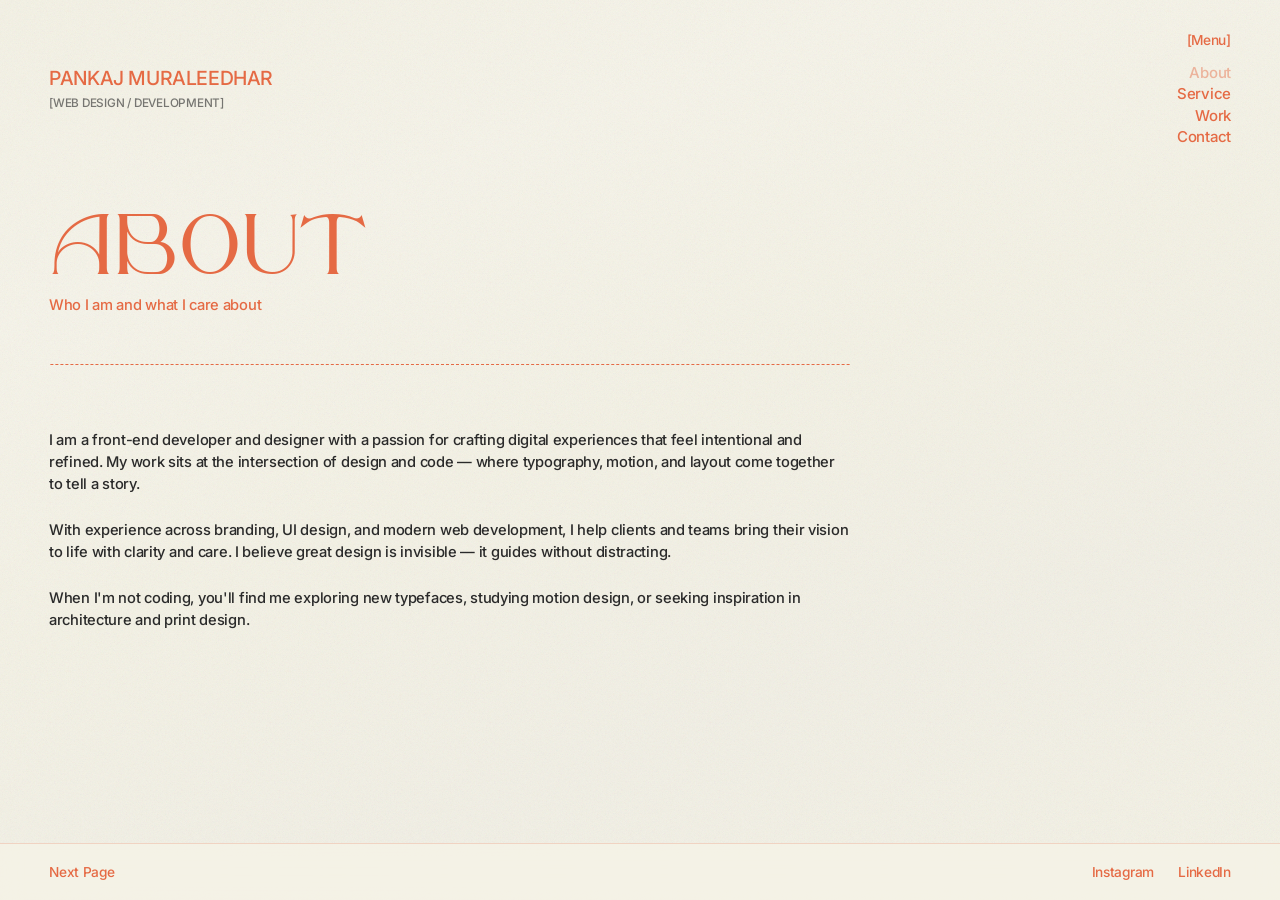
==== about.html @ d6f52b7b "Initial portfolio setup" ====
<!DOCTYPE html>
<html lang="en">
  <head>
    <meta charset="UTF-8" />
    <meta name="viewport" content="width=device-width, initial-scale=1.0" />
    <title>Portfolio | About</title>
    <meta name="description" content="About — front-end developer and designer." />
    <link rel="preconnect" href="https://fonts.googleapis.com" />
    <link rel="preconnect" href="https://fonts.gstatic.com" crossorigin />
    <link
      href="https://fonts.googleapis.com/css2?family=Inter:ital,opsz,wght@0,14..32,100..900;1,14..32,100..900&display=swap"
      rel="stylesheet"
    />
    <link rel="stylesheet" href="css/style.css" />
  </head>
  <body class="page-inner">
    <div class="page page-enter">
      <header class="site-header site-header--inner">
        <a href="index.html" class="site-header__brand">
          <span class="site-header__brand-name"></span>
          <span class="site-header__brand-role"></span>
        </a>
        <div class="site-header__right">
          <nav class="site-nav" aria-label="Main menu">
            <span class="site-nav__label">[Menu]</span>
            <ul class="site-nav__list"></ul>
          </nav>
          <button class="menu-btn" type="button" aria-label="Open menu">
            [Menu]
          </button>
        </div>
      </header>

      <main class="page-content">
        <header class="page-header">
          <h1 class="page-header__title">about</h1>
          <p class="page-header__subtitle">Who I am and what I care about</p>
          <div class="page-header__border" aria-hidden="true"></div>
        </header>
        <div class="page-content__body">
          <p>
            I am a front-end developer and designer with a passion for
            crafting digital experiences that feel intentional and refined.
            My work sits at the intersection of design and code — where
            typography, motion, and layout come together to tell a story.
          </p>
          <p>
            With experience across branding, UI design, and modern web
            development, I help clients and teams bring their vision to life
            with clarity and care. I believe great design is invisible — it
            guides without distracting.
          </p>
          <p>
            When I'm not coding, you'll find me exploring new typefaces,
            studying motion design, or seeking inspiration in architecture
            and print design.
          </p>
        </div>
      </main>

      <nav class="page-nav" aria-label="Page navigation">
        <a href="service.html" class="page-nav__link page-nav__next">Next Page</a>
        <div class="page-nav__socials"></div>
      </nav>
    </div>

    <nav class="menu-overlay" aria-label="Main menu" aria-hidden="true">
      <button class="menu-overlay__close" type="button" aria-label="Close menu">
        [Close]
      </button>
      <ul class="menu-overlay__list"></ul>
    </nav>

    <script src="js/config.js"></script>
    <script src="js/main.js"></script>
  </body>
</html>
---- css/style.css ----
@font-face {
  font-family: "The Night Watch";
  src: url("../fonts/TheNightWatch.ttf") format("truetype");
  font-weight: 400;
  font-style: normal;
  font-display: swap;
}

:root {
  --color-theme: #e56a44;
  --color-bg: #f4f2e6;
  --color-bg-alt: #f6f4ea;
  --color-bg-deep: #eeece2;
  --color-bg-surface: rgba(244, 242, 230, 0.9);
  --color-text: #e56a44;
  --color-text-inner: #2a2a2a;
  --color-muted: rgba(229, 106, 68, 0.72);
  --color-muted-inner: rgba(42, 42, 42, 0.62);
  --color-on-theme: #f4f2e6;
  --color-border: rgba(229, 106, 68, 0.22);
  --color-border-inner: rgba(42, 42, 42, 0.12);
  --font-name: "The Night Watch", serif;
  --font-body: "Inter", sans-serif;
  --ease-out: cubic-bezier(0.22, 1, 0.36, 1);
  --page-padding: clamp(1rem, 0.14rem + 3.66vw, 6rem);
  --project-max: 1024px;
  --text-7xl: clamp(4rem, 2.5915rem + 6.0094vw, 8rem);
  --text-page-title: clamp(3rem, 2.5625rem + 3.472vw, 6.3125rem);
  --text-6xl: clamp(3.5rem, 2.7277rem + 3.2952vw, 8rem);
  --text-3xl: clamp(2rem, 1.8239rem + 0.7512vw, 2.5rem);
  --text-lg: clamp(0.875rem, 0.787rem + 0.3756vw, 1.125rem);
  --text-base: clamp(0.8125rem, 0.7685rem + 0.1878vw, 0.9375rem);
  --text-sm: clamp(0.75rem, 0.706rem + 0.1878vw, 0.875rem);
  --text-xs: clamp(0.625rem, 0.583rem + 0.1878vw, 0.75rem);
  --grain-image: url("data:image/svg+xml,%3Csvg viewBox='0 0 512 512' xmlns='http://www.w3.org/2000/svg'%3E%3Cfilter id='n'%3E%3CfeTurbulence type='fractalNoise' baseFrequency='0.75' numOctaves='4' stitchTiles='stitch'/%3E%3C/filter%3E%3Crect width='100%25' height='100%25' filter='url(%23n)'/%3E%3C/svg%3E");
}

*,
*::before,
*::after {
  box-sizing: border-box;
  margin: 0;
  padding: 0;
}

html {
  scroll-behavior: smooth;
  background-color: var(--color-bg);
}

body {
  position: relative;
  min-height: 100vh;
  background: transparent;
  color: var(--color-text);
  font-family: var(--font-body);
  font-size: 16px;
  font-weight: 500;
  line-height: 1.2;
  letter-spacing: -0.02em;
  -webkit-font-smoothing: antialiased;
  overflow-x: hidden;
}

body::before {
  content: "";
  position: fixed;
  inset: 0;
  z-index: -2;
  background:
    linear-gradient(
      160deg,
      #f4f2e6 0%,
      #f6f4ea 24%,
      #f4f2e6 48%,
      #f2f0e6 72%,
      #f4f2e6 100%
    );
}

body::after {
  content: "";
  position: fixed;
  inset: 0;
  z-index: -1;
  pointer-events: none;
  opacity: 0.1;
  mix-blend-mode: multiply;
  background-image: var(--grain-image);
  background-repeat: repeat;
  background-size: 220px 220px;
}

body.page-home {
  color: var(--color-text);
}

body.page-inner {
  color: var(--color-text-inner);
}

body.menu-open {
  overflow: hidden;
}

a {
  color: inherit;
  text-decoration: none;
}

button {
  font: inherit;
  color: inherit;
  background: none;
  border: none;
  cursor: pointer;
}

img {
  display: block;
  max-width: 100%;
}

/* Marquee */
.marquee {
  position: fixed;
  top: 0;
  left: 0;
  right: 0;
  z-index: 100;
  border-bottom: 1px solid rgba(240, 238, 226, 0.2);
  background: var(--color-theme);
  color: var(--color-on-theme);
  overflow: hidden;
  white-space: nowrap;
}

.marquee__track {
  display: flex;
  width: max-content;
  animation: marquee 40s linear infinite;
}

.marquee__content {
  display: flex;
  gap: 1rem;
  padding: 0.75rem 0;
}

.marquee__item {
  font-size: var(--text-sm);
  font-weight: 400;
  letter-spacing: -0.02em;
  white-space: nowrap;
}

@keyframes marquee {
  from {
    transform: translateX(0);
  }
  to {
    transform: translateX(-50%);
  }
}

/* Layout */
.page {
  min-height: 100vh;
  padding-top: 0;
}

body.page-home .page {
  padding-top: 2.5rem;
}

.container {
  width: 100%;
  max-width: 1400px;
  margin: 0 auto;
  padding: var(--page-padding);
}

/* Header */
.site-header {
  display: grid;
  grid-template-columns: 1fr auto;
  align-items: start;
  gap: 1rem;
  padding: 2rem var(--page-padding) 1rem;
}

.site-header--home {
  grid-template-columns: 1fr auto;
}

.site-header--inner {
  align-items: center;
}

.site-header__meta--home {
  display: flex;
  flex-direction: column;
  gap: 1.25rem;
}

.site-header__meta-block {
  display: flex;
  flex-direction: column;
  gap: 0.2rem;
}

.site-header__meta-label {
  font-size: var(--text-xs);
  letter-spacing: -0.02em;
  line-height: 1.2;
}

.site-header__meta-value {
  font-size: 15px;
  font-weight: 500;
  letter-spacing: -0.02em;
  line-height: 1.3;
}

.site-header__meta-time {
  display: flex;
  gap: 0.75rem;
}

.site-header__brand {
  display: flex;
  flex-direction: column;
  gap: 0.35rem;
  text-align: left;
  transition: opacity 0.3s;
}

.site-header__brand:hover {
  opacity: 0.55;
}

.site-header__brand-name {
  font-family: var(--font-body);
  font-size: clamp(1.03125rem, 0.9542rem + 0.3286vw, 1.25rem);
  font-weight: 500;
  letter-spacing: -0.02em;
  line-height: 1.2;
}

.site-header__brand-role {
  font-family: var(--font-body);
  font-size: var(--text-xs);
  font-weight: 500;
  letter-spacing: -0.02em;
  line-height: 1.2;
  color: var(--color-muted-inner);
}

.site-header--inner .site-header__brand-name,
.site-header--inner .site-header__right,
.site-header--inner .site-header__right .site-nav__label,
.site-header--inner .site-header__right .site-nav__link,
.site-header--inner .site-header__right .menu-btn {
  color: var(--color-theme);
}

.site-header--inner .site-header__right .site-nav__link.is-active {
  opacity: 0.45;
  color: var(--color-theme);
}

.site-header__center {
  display: none;
}

.site-header__logo {
  font-family: var(--font-body);
  font-size: clamp(1.03125rem, 0.9542rem + 0.3286vw, 1.25rem);
  font-weight: 500;
  letter-spacing: -0.02em;
  line-height: 1.2;
}

.site-header__right {
  display: flex;
  flex-direction: column;
  align-items: flex-end;
  gap: 0.5rem;
}

/* Desktop nav */
.site-nav {
  display: none;
  flex-direction: column;
  align-items: flex-end;
  gap: 0.4rem;
}

.site-nav__label {
  font-size: var(--text-sm);
  letter-spacing: -0.02em;
  margin-bottom: 0.5rem;
}

.site-nav__list {
  list-style: none;
  display: flex;
  flex-direction: column;
  align-items: flex-end;
  gap: 0.125rem;
}

.site-nav__link {
  font-size: 15px;
  letter-spacing: -0.02em;
  padding: 0.1rem 0;
  transition: opacity 0.3s;
  white-space: nowrap;
}

.site-nav__link:hover {
  opacity: 0.5;
}

.site-nav__link.is-active {
  opacity: 0.35;
}

.menu-btn {
  font-size: var(--text-sm);
  letter-spacing: -0.02em;
  position: relative;
  padding: 0.25rem 0;
}

.menu-btn::after {
  content: "";
  position: absolute;
  bottom: 0;
  left: 0;
  width: 100%;
  height: 1px;
  background: currentColor;
  transform: scaleX(0);
  transform-origin: right;
  transition: transform 0.4s var(--ease-out);
}

.menu-btn:hover::after {
  transform: scaleX(1);
  transform-origin: left;
}

/* Hero */
.hero {
  display: flex;
  flex-direction: column;
  justify-content: center;
  min-height: calc(100vh - 8rem);
  padding: 2rem var(--page-padding) 4rem;
}

.hero__title {
  font-family: var(--font-name);
  font-size: var(--text-6xl);
  font-weight: 400;
  line-height: 1;
  letter-spacing: -0.02em;
  opacity: 0;
  transform: translateY(30px);
  animation: fadeUp 1s var(--ease-out) 0.2s forwards;
}

.hero__subtitle {
  font-size: var(--text-sm);
  letter-spacing: -0.02em;
  line-height: 1.4;
  margin-bottom: 2.5rem;
  opacity: 0;
  animation: fadeUp 1s var(--ease-out) 0.5s forwards;
}

.hero__intro {
  max-width: 28rem;
  font-size: var(--text-base);
  font-weight: 500;
  line-height: 1.5;
  letter-spacing: -0.02em;
  color: var(--color-muted);
  opacity: 0;
  animation: fadeUp 1s var(--ease-out) 0.7s forwards;
}

@keyframes fadeUp {
  to {
    opacity: 1;
    transform: translateY(0);
  }
}

/* Page header (work & inner pages) */
.page-header {
  margin-bottom: 4rem;
  overflow: hidden;
}

.page-header__title {
  font-family: var(--font-name);
  font-size: var(--text-page-title);
  font-weight: 400;
  letter-spacing: -0.02em;
  line-height: 1;
  color: var(--color-theme);
  text-transform: lowercase;
}

.page-header__subtitle {
  font-size: var(--text-base);
  font-weight: 500;
  letter-spacing: -0.02em;
  line-height: 1.4;
  color: var(--color-theme);
  margin-bottom: 2rem;
}

.page-header__border {
  width: 100vw;
  margin-left: calc(50% - 50vw);
  margin-right: calc(50% - 50vw);
  border-bottom: 1px dashed var(--color-theme);
}

/* Page content */
.page-content {
  padding: 2rem var(--page-padding) 6rem;
  max-width: 900px;
}

body.page-inner .page-content {
  color: var(--color-text-inner);
}

body.page-inner .page-content__label,
body.page-inner .page-content__title,
body.page-inner .page-content__body,
body.page-inner .service-card__desc,
body.page-inner .work-item__title,
body.page-inner .work-item__desc,
body.page-inner .work-item__meta dt,
body.page-inner .work-item__meta dd,
body.page-inner .project-case__title,
body.page-inner .project-case__lead,
body.page-inner .project-case__overview,
body.page-inner .project-case__table td,
body.page-inner .contact-link {
  color: inherit;
}

body.page-inner .page-content__label,
body.page-inner .work-item__meta dt,
body.page-inner .project-case__lead,
body.page-inner .project-case__table th,
body.page-inner .service-card__number {
  color: var(--color-muted-inner);
}

body.page-inner .work-item__link,
body.page-inner .project-case__back,
body.page-inner a.work-item__link:hover {
  color: var(--color-theme);
}

body.page-inner .menu-overlay {
  color: var(--color-text-inner);
}

body.page-inner .menu-overlay__link.is-active {
  color: var(--color-theme);
}

body.page-inner .project-case__table tr {
  border-color: var(--color-border-inner);
}

body.page-inner .project-case__split {
  border-color: var(--color-border-inner);
}

.page-inner .page-content .page-header,
.page-content--work .page-header {
  padding-top: 1rem;
}

.page-content__label {
  font-size: var(--text-sm);
  letter-spacing: -0.02em;
  margin-bottom: 2rem;
  color: var(--color-muted);
}

.page-content__title {
  font-family: var(--font-body);
  font-size: var(--text-3xl);
  font-weight: 500;
  letter-spacing: -0.02em;
  line-height: 1.2;
  margin-bottom: 3rem;
}

.page-content__body {
  font-size: var(--text-base);
  font-weight: 500;
  line-height: 1.5;
  letter-spacing: -0.02em;
  color: var(--color-muted);
}

.page-content__body p + p {
  margin-top: 1.5rem;
}

/* Services grid */
.services-grid {
  display: grid;
  grid-template-columns: repeat(auto-fit, minmax(240px, 1fr));
  gap: 2rem;
  margin-top: 3rem;
}

.service-card {
  border-top: 1px solid var(--color-border);
  padding-top: 1.5rem;
}

.service-card__number {
  font-size: var(--text-xs);
  letter-spacing: -0.02em;
  color: var(--color-muted);
  margin-bottom: 1rem;
}

.service-card__title {
  font-size: var(--text-base);
  font-weight: 500;
  letter-spacing: -0.02em;
  margin-bottom: 0.75rem;
}

.service-card__desc {
  font-size: var(--text-base);
  font-weight: 500;
  line-height: 1.5;
  letter-spacing: -0.02em;
  color: var(--color-muted);
}

/* Work */
.page-content--work {
  max-width: none;
}

.work-grid {
  display: flex;
  flex-direction: column;
  gap: 0;
  margin-top: 3rem;
}

.work-item {
  display: grid;
  grid-template-columns: 1fr;
  gap: 2.5rem;
  margin-bottom: 6rem;
  align-items: start;
}

.work-item__info {
  display: flex;
  flex-direction: column;
}

.work-item__title {
  font-family: var(--font-body);
  font-size: var(--text-3xl);
  font-weight: 500;
  letter-spacing: -0.02em;
  line-height: 1.2;
  margin-bottom: 1rem;
}

.work-item__desc {
  font-size: var(--text-base);
  font-weight: 500;
  line-height: 1.5;
  letter-spacing: -0.02em;
  color: var(--color-muted);
  margin-bottom: 2.5rem;
  max-width: 36rem;
}

.work-item__meta {
  display: grid;
  grid-template-columns: repeat(2, 1fr);
  gap: 0.75rem 2rem;
  margin-bottom: 2.5rem;
}

.work-item__meta dt {
  font-size: var(--text-xs);
  letter-spacing: -0.02em;
  color: var(--color-muted);
  margin-bottom: 0.25rem;
}

.work-item__meta dd {
  font-size: var(--text-sm);
  font-weight: 500;
  letter-spacing: -0.02em;
}

.work-item__number {
  display: none;
}

.work-item__category {
  display: none;
}

.work-item__link {
  font-size: var(--text-sm);
  font-weight: 500;
  letter-spacing: -0.02em;
  position: relative;
  display: inline-flex;
  align-items: center;
  gap: 1rem;
  width: fit-content;
}

.work-item__link::after {
  content: "";
  position: absolute;
  bottom: -2px;
  left: 0;
  width: 100%;
  height: 1px;
  background: currentColor;
  transform: scaleX(0);
  transform-origin: right;
  transition: transform 0.4s var(--ease-out);
}

.work-item__link:hover::after {
  transform: scaleX(1);
  transform-origin: left;
}

.work-item__visual {
  width: 100%;
  aspect-ratio: 5 / 4;
  min-height: unset;
  height: auto;
  background: #ffffff;
  border: none;
  display: flex;
  align-items: center;
  justify-content: center;
  font-size: var(--text-xs);
  letter-spacing: -0.02em;
  color: var(--color-muted-inner);
  overflow: hidden;
}

/* Project case study */
.page-project .page-nav--project .page-nav__link {
  font-size: var(--text-sm);
}

.project-case-wrap {
  width: 100%;
  max-width: var(--project-max);
  margin: 0 auto;
  padding: 1rem var(--page-padding) 8rem;
}

.project-case {
  width: 100%;
}

.project-case__header {
  text-align: center;
  margin-bottom: 3rem;
}

.project-case__back {
  display: inline-block;
  font-size: var(--text-sm);
  font-weight: 500;
  letter-spacing: -0.02em;
  margin-bottom: 2.5rem;
  transition: opacity 0.3s;
}

.project-case__back:hover {
  opacity: 0.5;
}

.project-case__title {
  font-family: var(--font-body);
  font-size: var(--text-3xl);
  font-weight: 500;
  letter-spacing: -0.02em;
  line-height: 1.2;
  margin-bottom: 1.25rem;
}

.project-case__lead {
  max-width: 40rem;
  margin: 0 auto;
  font-size: var(--text-base);
  font-weight: 500;
  line-height: 1.5;
  letter-spacing: -0.02em;
  color: var(--color-muted);
}

.project-case__hero {
  width: 100%;
  margin: 0 0 4rem;
}

.project-case__image,
.project-case__video,
.project-case__placeholder {
  display: block;
  width: 100%;
}

.project-case__video {
  width: 100%;
  object-fit: cover;
  pointer-events: none;
  background: #ffffff;
}

.project-case__video::-webkit-media-controls,
.project-case__video::-webkit-media-controls-enclosure {
  display: none !important;
}

.project-case__image--hero,
.project-case__video--hero,
.project-case__placeholder--hero {
  width: 100%;
  aspect-ratio: 5 / 4;
  min-height: unset;
  max-height: none;
  object-fit: cover;
  border: none;
  border-radius: 0;
}

.project-case__placeholder {
  background: #ffffff;
  display: flex;
  align-items: center;
  justify-content: center;
  color: var(--color-muted-inner);
  font-size: var(--text-xs);
  letter-spacing: -0.02em;
  text-align: center;
  padding: 2rem;
  border: none;
}

.project-case__split {
  display: grid;
  grid-template-columns: 1fr;
  gap: 3rem;
  margin-bottom: 4rem;
  padding-bottom: 4rem;
  border-bottom: 1px solid var(--color-border);
}

.project-case__overview {
  font-size: var(--text-base);
  font-weight: 500;
  line-height: 1.6;
  letter-spacing: -0.02em;
  color: var(--color-text);
}

.project-case__overview p + p {
  margin-top: 1.25rem;
}

.project-case__table {
  width: 100%;
  border-collapse: collapse;
  font-size: var(--text-sm);
  font-weight: 500;
  letter-spacing: -0.02em;
}

.project-case__table tr {
  border-top: 1px solid var(--color-border);
}

.project-case__table tr:last-child {
  border-bottom: 1px solid var(--color-border);
}

.project-case__table th,
.project-case__table td {
  padding: 1.25rem 0;
  vertical-align: top;
  text-align: left;
}

.project-case__table th {
  width: 7.5rem;
  padding-right: 1.5rem;
  font-size: var(--text-xs);
  font-weight: 500;
  color: var(--color-muted);
  white-space: nowrap;
}

.project-case__table td {
  line-height: 1.55;
  color: var(--color-text);
}

.project-case__services {
  list-style: none;
  display: flex;
  flex-direction: column;
  gap: 0.35rem;
}

.project-case__services li::before {
  content: "– ";
  color: var(--color-muted);
}

.project-case__gallery {
  display: flex;
  flex-direction: column;
  gap: 2rem;
}

.project-case__gallery-item {
  width: 100%;
}

.project-case__gallery-img,
.project-case__gallery-item .project-case__video,
.project-case__placeholder--gallery {
  width: 100%;
  aspect-ratio: 5 / 4;
  min-height: unset;
  max-height: none;
  object-fit: cover;
  border: none;
  border-radius: 0;
}

.project-case--empty {
  text-align: center;
  padding: 4rem 0;
}

/* Contact */
.contact-links {
  display: flex;
  flex-direction: column;
  gap: 1.5rem;
  margin-top: 3rem;
}

.contact-link {
  font-family: var(--font-body);
  font-size: var(--text-3xl);
  font-weight: 500;
  letter-spacing: -0.02em;
  line-height: 1.2;
  position: relative;
  display: inline-block;
  width: fit-content;
  transition: opacity 0.3s;
}

.contact-link:hover {
  opacity: 0.5;
}

/* Footer nav */
.page-nav {
  position: fixed;
  bottom: 0;
  left: 0;
  right: 0;
  display: flex;
  justify-content: space-between;
  align-items: center;
  padding: 1.25rem var(--page-padding);
  border-top: 1px solid var(--color-border);
  background: var(--color-bg-surface);
  backdrop-filter: blur(10px);
  -webkit-backdrop-filter: blur(10px);
  color: var(--color-theme);
  z-index: 50;
}

.page-nav__link {
  font-size: var(--text-sm);
  font-weight: 500;
  letter-spacing: -0.02em;
  position: relative;
}

.page-nav__link::after {
  content: "";
  position: absolute;
  bottom: -2px;
  left: 0;
  width: 100%;
  height: 1px;
  background: currentColor;
  transform: scaleX(0);
  transform-origin: right;
  transition: transform 0.4s var(--ease-out);
}

.page-nav__link:hover::after {
  transform: scaleX(1);
  transform-origin: left;
}

.page-nav__socials {
  display: flex;
  gap: 1.5rem;
}

.page-nav__social {
  font-size: var(--text-sm);
  font-weight: 500;
  letter-spacing: -0.02em;
  transition: opacity 0.3s;
}

.page-nav__social:hover {
  opacity: 0.5;
}

/* Menu overlay */
.menu-overlay {
  position: fixed;
  inset: 0;
  z-index: 200;
  background: var(--color-bg-surface);
  backdrop-filter: blur(12px);
  -webkit-backdrop-filter: blur(12px);
  display: flex;
  flex-direction: column;
  justify-content: center;
  align-items: center;
  opacity: 0;
  visibility: hidden;
  transition: opacity 0.5s var(--ease-out), visibility 0.5s;
}

.menu-overlay.is-open {
  opacity: 1;
  visibility: visible;
}

.menu-overlay__close {
  position: absolute;
  top: 2.5rem;
  right: var(--page-padding);
  font-size: var(--text-sm);
  letter-spacing: -0.02em;
}

.menu-overlay__list {
  list-style: none;
  text-align: center;
}

.menu-overlay__item {
  overflow: hidden;
  margin: 0.5rem 0;
}

.menu-overlay__link {
  display: inline-flex;
  align-items: baseline;
  gap: 2.5rem;
  font-family: var(--font-body);
  font-size: var(--text-3xl);
  font-weight: 500;
  letter-spacing: -0.02em;
  line-height: 1.2;
  transform: translateY(100%);
  transition: transform 0.6s var(--ease-out), opacity 0.3s;
  opacity: 0;
}

.menu-overlay.is-open .menu-overlay__link {
  transform: translateY(0);
  opacity: 1;
}

.menu-overlay.is-open .menu-overlay__item:nth-child(1) .menu-overlay__link { transition-delay: 0.1s; }
.menu-overlay.is-open .menu-overlay__item:nth-child(2) .menu-overlay__link { transition-delay: 0.15s; }
.menu-overlay.is-open .menu-overlay__item:nth-child(3) .menu-overlay__link { transition-delay: 0.2s; }
.menu-overlay.is-open .menu-overlay__item:nth-child(4) .menu-overlay__link { transition-delay: 0.25s; }

.menu-overlay__link:hover {
  opacity: 0.4;
}

.menu-overlay__number {
  font-family: var(--font-body);
  font-size: var(--text-xs);
  letter-spacing: -0.02em;
  font-variant-numeric: tabular-nums;
}

/* Page transition */
.page-enter {
  animation: pageEnter 0.8s var(--ease-out);
}

@keyframes pageEnter {
  from {
    opacity: 0;
    transform: translateY(20px);
  }
  to {
    opacity: 1;
    transform: translateY(0);
  }
}

/* Responsive */
@media (min-width: 769px) {
  .site-nav {
    display: flex;
  }

  .menu-btn {
    display: none;
  }

  .menu-overlay {
    display: none;
  }

  .work-item {
    grid-template-columns: repeat(12, 1fr);
    gap: 0;
    margin-bottom: 10rem;
  }

  .work-item__info {
    grid-column: 1 / 6;
    position: sticky;
    top: 5rem;
    max-width: 37.5rem;
    align-self: start;
  }

  .work-item__visual {
    grid-column: 8 / 13;
    grid-row: 1;
    height: auto;
    min-height: unset;
    aspect-ratio: 5 / 4;
  }

  .work-item__meta {
    display: flex;
    gap: 4.5rem;
  }

  .work-item__title {
    margin-bottom: 2rem;
  }

  .project-case__split {
    grid-template-columns: 1fr 1fr;
    gap: 4rem;
    align-items: start;
  }

  .page-header__subtitle {
    margin-bottom: 3rem;
  }
}

@media (max-width: 768px) {
  .site-header--home,
  .site-header--inner {
    position: relative;
    grid-template-columns: 1fr;
  }

  .site-header--home {
    padding-top: 3rem;
  }

  .site-header--inner {
    padding-top: 2rem;
  }

  .site-header__right {
    position: absolute;
    top: 2rem;
    right: var(--page-padding);
    align-items: flex-end;
  }

  .site-header__brand {
    padding-right: 4rem;
  }

  .site-nav {
    display: none;
  }

  .menu-btn {
    display: block;
  }

  .work-item {
    grid-template-columns: 1fr;
  }

  .work-item__visual {
    order: -1;
  }

  .page-nav {
    flex-direction: column;
    gap: 1rem;
    padding-bottom: 1.5rem;
  }

  .hero {
    min-height: calc(100vh - 10rem);
  }
}
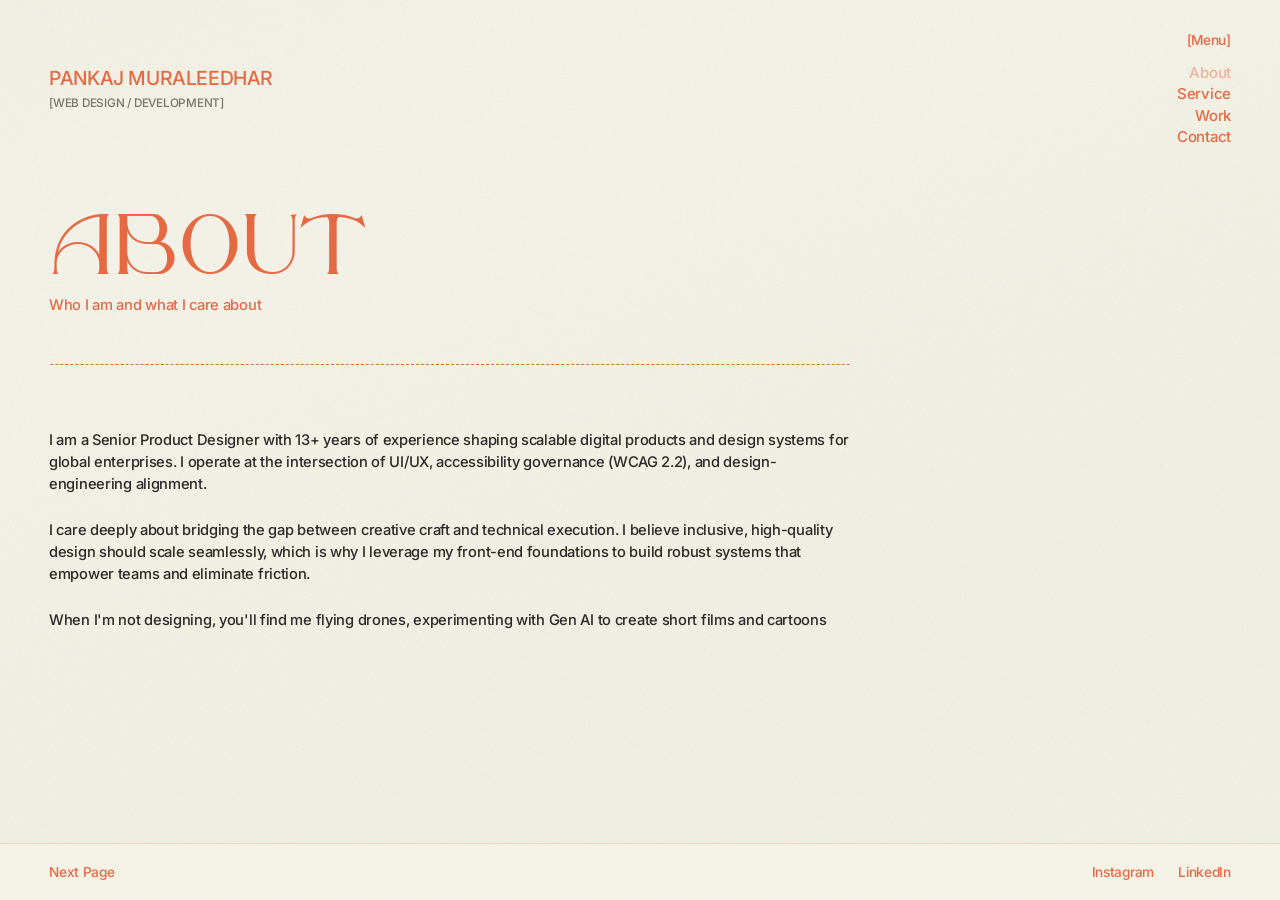
==== commit 08635e50: "Initial portfolio setup" ====
--- a/about.html
+++ b/about.html
@@ -39,21 +39,15 @@
         </header>
         <div class="page-content__body">
           <p>
-            I am a front-end developer and designer with a passion for
-            crafting digital experiences that feel intentional and refined.
-            My work sits at the intersection of design and code — where
-            typography, motion, and layout come together to tell a story.
+            I am a Senior Product Designer with 13+ years of experience shaping scalable digital products and design systems for global enterprises. 
+            I operate at the intersection of UI/UX, accessibility governance (WCAG 2.2), and design-engineering alignment. 
           </p>
           <p>
-            With experience across branding, UI design, and modern web
-            development, I help clients and teams bring their vision to life
-            with clarity and care. I believe great design is invisible — it
-            guides without distracting.
+            I care deeply about bridging the gap between creative craft and technical execution. 
+            I believe inclusive, high-quality design should scale seamlessly, which is why I leverage my front-end foundations to build robust systems that empower teams and eliminate friction. 
           </p>
           <p>
-            When I'm not coding, you'll find me exploring new typefaces,
-            studying motion design, or seeking inspiration in architecture
-            and print design.
+            When I'm not designing, you'll find me flying drones, experimenting with Gen AI to create short films and cartoons
           </p>
         </div>
       </main>
--- a/css/style.css
+++ b/css/style.css
@@ -657,7 +657,7 @@
 
 .work-item__visual {
   width: 100%;
-  aspect-ratio: 5 / 4;
+  aspect-ratio: 4 / 3;
   min-height: unset;
   height: auto;
   background: #ffffff;
@@ -752,7 +752,6 @@
 .project-case__video--hero,
 .project-case__placeholder--hero {
   width: 100%;
-  aspect-ratio: 5 / 4;
   min-height: unset;
   max-height: none;
   object-fit: cover;
@@ -794,6 +793,10 @@
   margin-top: 1.25rem;
 }
 
+.project-case__overview .work-item__link {
+  margin-top: 2.5rem;
+}
+
 .project-case__table {
   width: 100%;
   border-collapse: collapse;
@@ -857,12 +860,47 @@
 .project-case__gallery-item .project-case__video,
 .project-case__placeholder--gallery {
   width: 100%;
-  aspect-ratio: 5 / 4;
+ aspect-ratio: 4 / 3;
   min-height: unset;
   max-height: none;
   object-fit: cover;
   border: none;
   border-radius: 0;
+}
+
+.project-case__gallery-item--text {
+  width: 100%;
+}
+
+.project-case__gallery-text {
+  font-size: var(--text-base);
+  font-weight: 500;
+  line-height: 1.6;
+  letter-spacing: -0.02em;
+  color: var(--color-text-inner);
+}
+
+.project-case__gallery-text p {
+  margin-bottom: 1.25rem;
+}
+
+.project-case__gallery-text p:last-of-type {
+  margin-bottom: 0;
+}
+
+.project-case__gallery-heading {
+  font-family: var(--font-body);
+  font-size: var(--text-lg);
+  font-weight: 600;
+  letter-spacing: -0.02em;
+  line-height: 1.4;
+  margin-bottom: 0.875rem;
+  margin-top: 1.5rem;
+  color: var(--color-text-inner);
+}
+
+.project-case__gallery-heading:first-child {
+  margin-top: 0;
 }
 
 .project-case--empty {
@@ -1077,7 +1115,7 @@
     grid-row: 1;
     height: auto;
     min-height: unset;
-    aspect-ratio: 5 / 4;
+    aspect-ratio: 4 / 3;
   }
 
   .work-item__meta {
